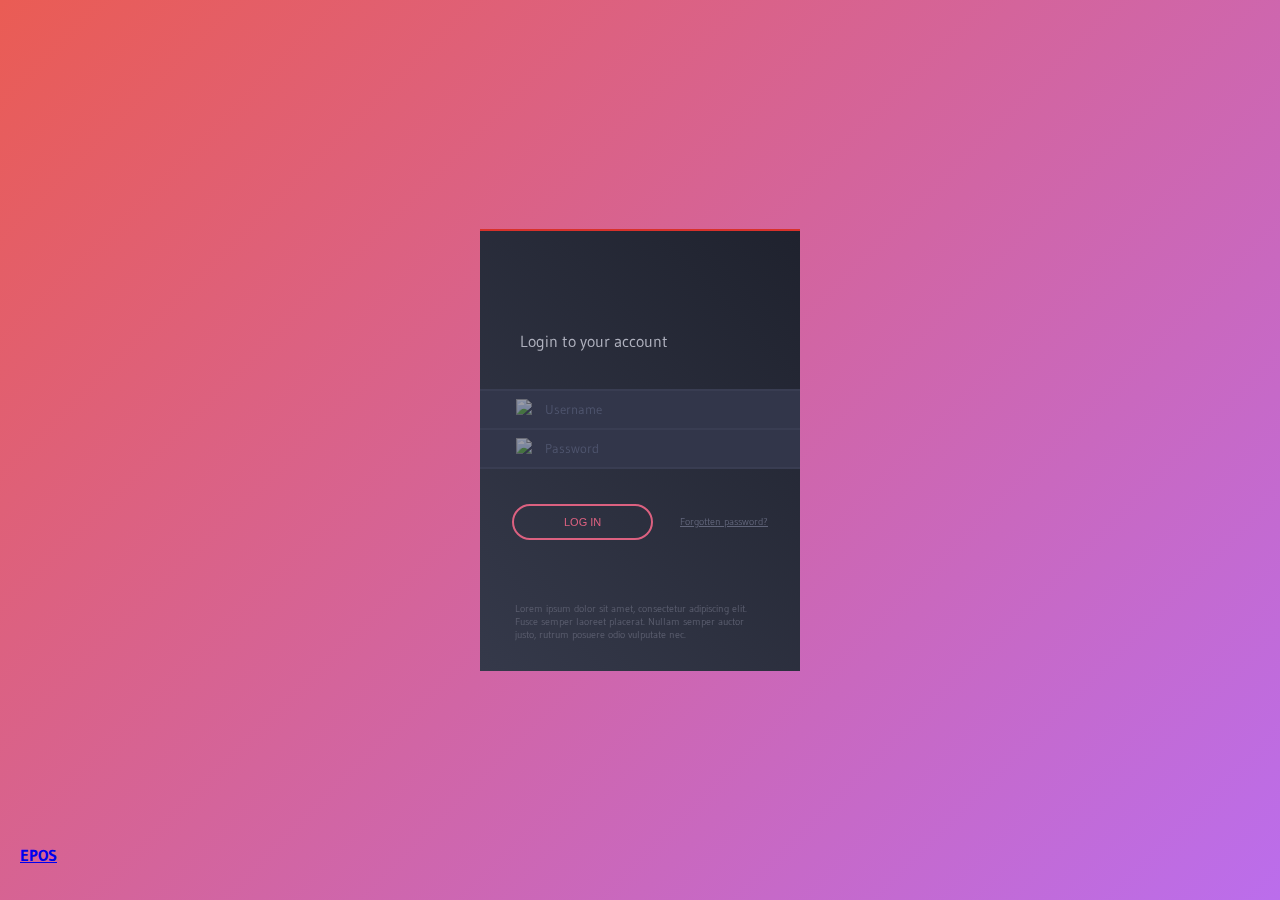
==== src/main/resources/static/html/login.html @ 156c3bbc "Initial commit" ====
<!DOCTYPE html>
<html lang="en">
<head>
    <meta charset="UTF-8">
    <title>Login</title>
    <link rel="stylesheet" href="../css/login.css"/>
    <script type="text/javascript" src="../js/login.js"></script>
</head>
<body>
<div class="brand">
    <a href="/" >
        <h4>EPOS</h4>
    </a>
</div>
<div class="login">
    <div class="login_title">
        <span>Login to your account</span>
    </div>
    <div class="login_fields">
        <div class="login_fields__user">
            <div class="icon">
                <img src="https://s3-us-west-2.amazonaws.com/s.cdpn.io/217233/user_icon_copy.png"/>
            </div>
            <input placeholder="Username" type="text">
            <div class="validation">
                <img src="https://s3-us-west-2.amazonaws.com/s.cdpn.io/217233/tick.png"/>
            </div>
            </input>
        </div>
        <div class="login_fields__password">
            <div class="icon">
                <img src="https://s3-us-west-2.amazonaws.com/s.cdpn.io/217233/lock_icon_copy.png"/>
            </div>
            <input placeholder="Password" type="password"></input>
            <div class="validation">
                <img src="https://s3-us-west-2.amazonaws.com/s.cdpn.io/217233/tick.png"/>
            </div>
        </div>
        <div class="login_fields__submit">
            <input type="submit" value="Log In"></input>
            <div class="forgot">
                <a href="#">Forgotten password?</a>
            </div>
        </div>
    </div>
    <div class="success">
        <h2>Authentication Success</h2>
        <p>Welcome back</p>
    </div>
    <div class="disclaimer">
        <p>Lorem ipsum dolor sit amet, consectetur adipiscing elit. Fusce semper laoreet placerat. Nullam semper auctor justo, rutrum posuere odio vulputate nec.</p>
    </div>
</div>
</div>

</body>
</html>
---- src/main/resources/static/css/login.css ----
@import url(https://fonts.googleapis.com/css?family=Gudea:400,700);
body {
  perspective: 800px;
  height: 100vh;
  margin: 0;
  overflow: hidden;
  font-family: 'Gudea', sans-serif;
  background: #ea5c54;
  /* Old browsers */
  background: -moz-linear-gradient(-45deg, #ea5c54 0%, #bb6dec 100%);
  /* FF3.6+ */
  background: -webkit-gradient(linear, left top, right bottom, color-stop(0%, #ea5c54), color-stop(100%, #bb6dec));
  /* Chrome,Safari4+ */
  background: -webkit-linear-gradient(-45deg, #ea5c54 0%, #bb6dec 100%);
  /* Chrome10+,Safari5.1+ */
  background: -o-linear-gradient(-45deg, #ea5c54 0%, #bb6dec 100%);
  /* Opera 11.10+ */
  background: -ms-linear-gradient(-45deg, #ea5c54 0%, #bb6dec 100%);
  /* IE10+ */
  background: linear-gradient(135deg, #ea5c54 0%, #bb6dec 100%);
  /* W3C */
  filter: progid:DXImageTransform.Microsoft.gradient(startColorstr='#EA5C54 ', endColorstr='#bb6dec',GradientType=1);
  /* IE6-9 fallback on horizontal gradient */
}
body ::-webkit-input-placeholder {
  color: #4e546d;
}
body .authent {
  display: none;
  background: #35394a;
  /* Old browsers */
  background: -moz-linear-gradient(45deg, #35394a 0%, #1f222e 100%);
  /* FF3.6+ */
  background: -webkit-gradient(linear, left bottom, right top, color-stop(0%, #35394a), color-stop(100%, #1f222e));
  /* Chrome,Safari4+ */
  background: -webkit-linear-gradient(45deg, #35394a 0%, #1f222e 100%);
  /* Chrome10+,Safari5.1+ */
  background: -o-linear-gradient(45deg, #35394a 0%, #1f222e 100%);
  /* Opera 11.10+ */
  background: -ms-linear-gradient(45deg, #35394a 0%, #1f222e 100%);
  /* IE10+ */
  background: linear-gradient(45deg, #35394a 0%, #1f222e 100%);
  /* W3C */
  filter: progid:DXImageTransform.Microsoft.gradient(startColorstr='#35394a', endColorstr='#1f222e',GradientType=1);
  /* IE6-9 fallback on horizontal gradient */
  position: absolute;
  left: 0;
  right: 90px;
  margin: auto;
  width: 100px;
  color: white;
  text-transform: uppercase;
  letter-spacing: 1px;
  text-align: center;
  padding: 20px 70px;
  top: 200px;
  bottom: 0;
  height: 70px;
  opacity: 0;
}
body .authent p {
  text-align: center;
  color: white;
}
body .success {
  display: none;
  color: #d5d8e2;
}
body .success p {
  font-size: 14px;
}
body p {
  color: #5b5e6f;
  font-size: 10px;
  text-align: left;
}
body .testtwo {
  left: -320px !important;
}
body .test {
  box-shadow: 0px 20px 30px 3px rgba(0, 0, 0, 0.55);
  pointer-events: none;
  top: -100px !important;
  transform: rotateX(70deg) scale(0.8) !important;
  opacity: 0.6 !important;
  filter: blur(1px);
}
body .login {
  opacity: 1;
  top: 20px;
  -webkit-transition-timing-function: cubic-bezier(0.68, -0.25, 0.265, 0.85);
  transition-property: transform, opacity, box-shadow, top, left;
  transition-duration: 0.5s;
  transform-origin: 161px 100%;
  transform: rotateX(0deg);
  position: relative;
  width: 240px;
  border-top: 2px solid #d8312a;
  height: 300px;
  position: absolute;
  left: 0;
  right: 0;
  margin: auto;
  top: 0;
  bottom: 0;
  padding: 100px 40px 40px 40px;
  background: #35394a;
  /* Old browsers */
  background: -moz-linear-gradient(45deg, #35394a 0%, #1f222e 100%);
  /* FF3.6+ */
  background: -webkit-gradient(linear, left bottom, right top, color-stop(0%, #35394a), color-stop(100%, #1f222e));
  /* Chrome,Safari4+ */
  background: -webkit-linear-gradient(45deg, #35394a 0%, #1f222e 100%);
  /* Chrome10+,Safari5.1+ */
  background: -o-linear-gradient(45deg, #35394a 0%, #1f222e 100%);
  /* Opera 11.10+ */
  background: -ms-linear-gradient(45deg, #35394a 0%, #1f222e 100%);
  /* IE10+ */
  background: linear-gradient(45deg, #35394a 0%, #1f222e 100%);
  /* W3C */
  filter: progid:DXImageTransform.Microsoft.gradient(startColorstr='#35394a', endColorstr='#1f222e',GradientType=1);
  /* IE6-9 fallback on horizontal gradient */
}
body .login .validation {
  position: absolute;
  z-index: 1;
  right: 10px;
  top: 6px;
  opacity: 0;
}
body .login .disclaimer {
  position: absolute;
  bottom: 20px;
  left: 35px;
  width: 250px;
}
body .login_title {
  color: #afb1be;
  height: 60px;
  text-align: left;
  font-size: 16px;
}
body .login_fields {
  height: 208px;
  position: absolute;
  left: 0;
}
body .login_fields .icon {
  position: absolute;
  z-index: 1;
  left: 36px;
  top: 8px;
  opacity: 0.5;
}
body .login_fields input[type='password'] {
  color: #dc6180 !important;
}
body .login_fields input[type='text'], body .login_fields input[type='password'] {
  color: #afb1be;
  width: 190px;
  margin-top: -2px;
  background: #32364a;
  left: 0;
  padding: 10px 65px;
  border-top: 2px solid #393d52;
  border-bottom: 2px solid #393d52;
  border-right: none;
  border-left: none;
  outline: none;
  font-family: 'Gudea', sans-serif;
  box-shadow: none;
}
body .login_fields__user, body .login_fields__password {
  position: relative;
}
body .login_fields__submit {
  position: relative;
  top: 35px;
  left: 0;
  width: 80%;
  right: 0;
  margin: auto;
}
body .login_fields__submit .forgot {
  float: right;
  font-size: 10px;
  margin-top: 11px;
  text-decoration: underline;
}
body .login_fields__submit .forgot a {
  color: #606479;
}
body .login_fields__submit input {
  border-radius: 50px;
  background: transparent;
  padding: 10px 50px;
  border: 2px solid #dc6180;
  color: #dc6180;
  text-transform: uppercase;
  font-size: 11px;
  transition-property: background, color;
  transition-duration: 0.2s;
}
body .login_fields__submit input:focus {
  box-shadow: none;
  outline: none;
}
body .login_fields__submit input:hover {
  color: white;
  background: #dc6180;
  cursor: pointer;
  transition-property: background, color;
  transition-duration: 0.2s;
}
/* Color Schemes */
.love {
  position: absolute;
  right: 20px;
  bottom: 0px;
  font-size: 11px;
  font-weight: normal;
}
.love p {
  color: white;
  font-weight: normal;
  font-family: 'Open Sans', sans-serif;
}
.love a {
  color: white;
  font-weight: 700;
  text-decoration: none;
}
.love img {
  position: relative;
  top: 3px;
  margin: 0px 4px;
  width: 10px;
}
.brand {
  position: absolute;
  left: 20px;
  bottom: 14px;
}
.brand img {
  width: 30px;
}
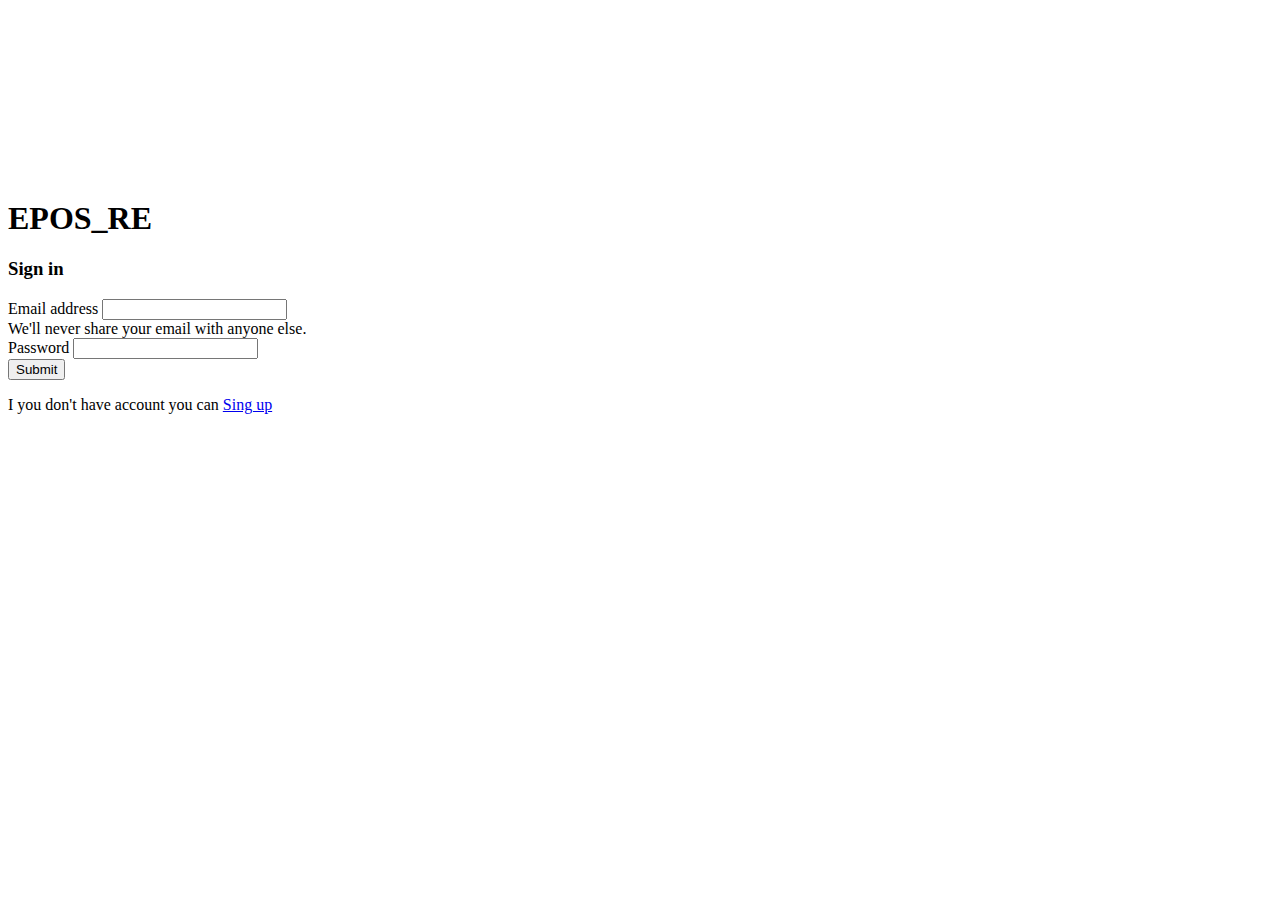
==== commit 56ce7333: "Some front logic" ====
--- a/src/main/resources/static/html/login.html
+++ b/src/main/resources/static/html/login.html
@@ -2,56 +2,39 @@
 <html lang="en">
 <head>
     <meta charset="UTF-8">
-    <title>Login</title>
-    <link rel="stylesheet" href="../css/login.css"/>
-    <script type="text/javascript" src="../js/login.js"></script>
+    <title>Sign in</title>
+    <link href="https://cdn.jsdelivr.net/npm/bootstrap@5.0.1/dist/css/bootstrap.min.css"
+          rel="stylesheet"
+          integrity="sha384-+0n0xVW2eSR5OomGNYDnhzAbDsOXxcvSN1TPprVMTNDbiYZCxYbOOl7+AMvyTG2x"
+          crossorigin="anonymous">
+
 </head>
 <body>
-<div class="brand">
-    <a href="/" >
-        <h4>EPOS</h4>
-    </a>
-</div>
-<div class="login">
-    <div class="login_title">
-        <span>Login to your account</span>
-    </div>
-    <div class="login_fields">
-        <div class="login_fields__user">
-            <div class="icon">
-                <img src="https://s3-us-west-2.amazonaws.com/s.cdpn.io/217233/user_icon_copy.png"/>
-            </div>
-            <input placeholder="Username" type="text">
-            <div class="validation">
-                <img src="https://s3-us-west-2.amazonaws.com/s.cdpn.io/217233/tick.png"/>
-            </div>
-            </input>
+<script src="https://cdn.jsdelivr.net/npm/bootstrap@5.0.1/dist/js/bootstrap.bundle.min.js"
+        integrity="sha384-gtEjrD/SeCtmISkJkNUaaKMoLD0//ElJ19smozuHV6z3Iehds+3Ulb9Bn9Plx0x4"
+        crossorigin="anonymous"></script>
+
+<div class="mx-auto" style="width:400px; margin-top: 200px;">
+    <h1>EPOS_RE</h1>
+    <h3 class="mb-4">Sign in</h3>
+    <form method="post">
+        <div class="mb-3">
+            <label for="inputEmail" class="form-label">Email address</label>
+            <input type="email" class="form-control" id="inputEmail" aria-describedby="emailHelp" name="username"
+                   required>
+            <div id="emailHelp" class="form-text">We'll never share your email with anyone else.</div>
         </div>
-        <div class="login_fields__password">
-            <div class="icon">
-                <img src="https://s3-us-west-2.amazonaws.com/s.cdpn.io/217233/lock_icon_copy.png"/>
-            </div>
-            <input placeholder="Password" type="password"></input>
-            <div class="validation">
-                <img src="https://s3-us-west-2.amazonaws.com/s.cdpn.io/217233/tick.png"/>
-            </div>
+        <div class="mb-3">
+            <label for="inputPassword" class="form-label">Password</label>
+            <input type="password" class="form-control" id="inputPassword" name="password" required>
         </div>
-        <div class="login_fields__submit">
-            <input type="submit" value="Log In"></input>
-            <div class="forgot">
-                <a href="#">Forgotten password?</a>
-            </div>
-        </div>
-    </div>
-    <div class="success">
-        <h2>Authentication Success</h2>
-        <p>Welcome back</p>
-    </div>
-    <div class="disclaimer">
-        <p>Lorem ipsum dolor sit amet, consectetur adipiscing elit. Fusce semper laoreet placerat. Nullam semper auctor justo, rutrum posuere odio vulputate nec.</p>
+        <button type="submit" class="btn btn-primary">Submit</button>
+    </form>
+    <div class="mt-3">
+        <p>I you don't have account you can
+            <a href="registration">Sing up</a>
+        </p>
     </div>
 </div>
-</div>
-
 </body>
 </html>